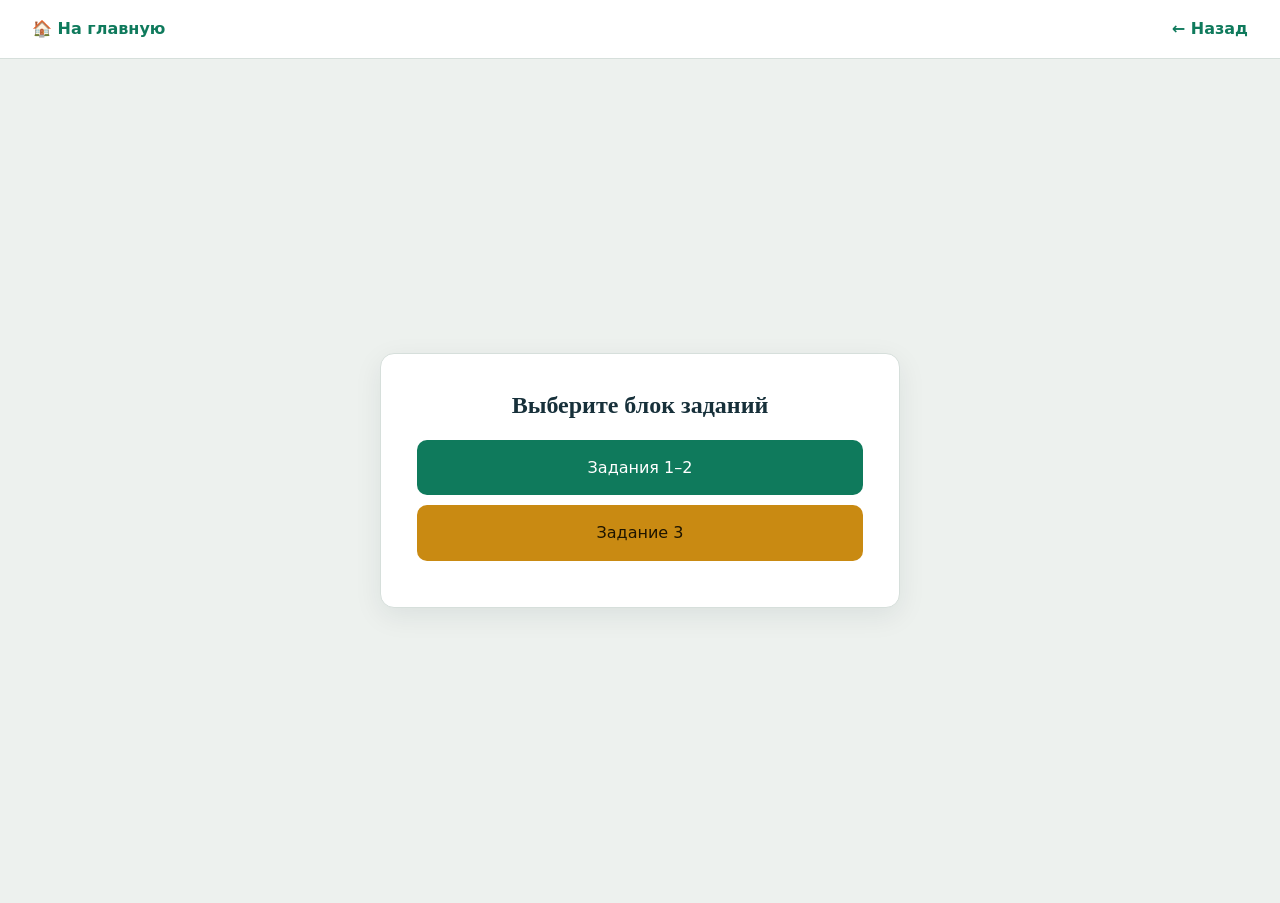
==== public_html/choosetask.html @ 6f6f6281 "Add files via upload" ====
<!DOCTYPE html>
<html lang="ru">
<head>
<meta charset="UTF-8">
<meta name="viewport" content="width=device-width, initial-scale=1">
<title>Выбор заданий</title>
<link rel="stylesheet" href="style.css">
</head>
<body>
<header class="topbar"><a href="index.html">🏠 На главную</a><span class="sp"></span><a href="varchoice.html">← Назад</a></header>
<main class="stage"><div class="card">
<h3>Выберите блок заданий</h3>
<p class="sub" id="var"></p>
<a class="btn" id="t12" href="task12.html">Задания 1–2</a>
<a class="btn alt" id="t3" href="task3.html">Задание 3</a>
</div></main>
<script>
var v=new URLSearchParams(location.search).get('v');
if(v){
  document.getElementById('var').textContent='Вариант '+v;
  document.getElementById('t12').href='task12.html?v='+v;
  document.getElementById('t3').href='task3.html?v='+v;
}
</script>
</body></html>
---- public_html/style.css ----
:root{--bg:#edf1ee;--ink:#17303a;--muted:#5b6f76;--card:#fff;--line:#d6dfdb;--accent:#0f7a5c;--accent-d:#0a5a43;--glow:#0f766e;--warm:#c98a12;--ok:#1f8a4c;--bad:#b83b3b;--r:14px}
@media(prefers-color-scheme:dark){:root{--bg:#101c20;--ink:#e6efee;--muted:#93a8ad;--card:#182a30;--line:#2a4047;--accent:#34b88a;--accent-d:#55d1a6;--glow:#2fb5a8;--warm:#e3ae3d;--ok:#4cc17f;--bad:#e56b6b}}
*{box-sizing:border-box}
body{margin:0;min-height:100vh;background:var(--bg);color:var(--ink);font:16px/1.6 "Segoe UI",system-ui,-apple-system,sans-serif}
h1,h2,h3,h4,h5{font-family:Georgia,"Times New Roman",serif;line-height:1.25;margin:0 0 .6em}
.topbar{position:sticky;top:0;z-index:5;display:flex;gap:8px;align-items:center;padding:10px 20px;background:var(--card);border-bottom:1px solid var(--line)}
.topbar a{color:var(--accent);text-decoration:none;font-weight:600;padding:6px 12px;border-radius:8px}
.topbar a:hover,.topbar a:focus-visible{background:var(--bg);outline:none}
.topbar .sp{flex:1}
.stage{display:flex;justify-content:center;align-items:center;min-height:calc(100vh - 56px);padding:24px}
.stage.full{min-height:100vh}
.card{background:var(--card);border:1px solid var(--line);border-radius:var(--r);padding:36px;width:100%;max-width:520px;text-align:center;box-shadow:0 8px 28px rgba(15,40,45,.08)}
.card.wide{max-width:820px;text-align:left}
.card h1{font-size:1.9rem}.card h2,.card h3{font-size:1.5rem}
.sub{color:var(--muted);margin:-.2em 0 1.4em}
.btn{display:block;width:100%;padding:15px 18px;margin:10px 0;border:0;border-radius:10px;background:var(--accent);color:#fff;font:600 17px/1.3 inherit;text-decoration:none;text-align:center;cursor:pointer;transition:background .15s,transform .15s}
.btn:hover,.btn:focus-visible{background:var(--accent-d);transform:translateY(-1px);outline:none}
.btn.alt{background:var(--warm);color:#1d1400}.btn.alt:hover{filter:brightness(.93);background:var(--warm)}
.btn.ghost{background:transparent;color:var(--accent);border:2px solid var(--accent)}
.btn.ghost:hover{background:var(--accent);color:#fff}
.list{list-style:none;padding:0;margin:0}
.list li{margin:8px 0}
.list a{display:block;padding:14px;border:1px solid var(--line);border-radius:10px;color:var(--accent);font-weight:600;text-decoration:none;background:var(--card)}
.list a:hover,.list a:focus-visible{border-color:var(--accent);background:var(--bg);outline:none}
table{width:100%;border-collapse:collapse;margin-top:12px;text-align:left}
th,td{padding:12px;border-bottom:1px solid var(--line)}
th{color:var(--muted);font-weight:600;font-size:.92rem}
.good{color:var(--ok);font-weight:700}.mid{color:var(--warm);font-weight:700}.low{color:var(--bad);font-weight:700}
.note{margin-top:20px;font-size:.85rem;color:var(--muted)}
.passage{background:var(--bg);border-left:4px solid var(--accent);border-radius:10px;padding:18px 20px;white-space:pre-line;font-family:Georgia,serif;font-size:1.05rem}
.q{margin:8px 0;padding:10px 14px;background:var(--bg);border-left:4px solid var(--warm);border-radius:8px}
.hint{margin-top:14px;padding:14px 16px;border:1px dashed var(--line);border-radius:10px}
.hint b{display:block;color:var(--muted);font-weight:600;font-size:.9rem}
.photo{display:block;width:100%;max-width:480px;margin:18px auto;border-radius:12px;background:var(--line)}
.rec{display:flex;flex-direction:column;align-items:center;gap:6px;margin-top:28px}
.mic{width:72px;height:72px;border-radius:50%;background:var(--accent);display:grid;place-items:center;text-decoration:none;transition:transform .15s,background .15s}
.mic:hover,.mic:focus-visible{background:var(--accent-d);transform:scale(1.06);outline:none}
.mic svg{width:32px;height:32px;fill:none;stroke:#fff;stroke-width:2;stroke-linecap:round}
.rec span{font-size:.85rem;color:var(--muted)}

.lp{overflow-x:hidden}
.lp-hero{min-height:88vh;display:flex;flex-direction:column;align-items:center;justify-content:center;text-align:center;padding:48px 20px 24px;position:relative}
.lp-hero::before{content:"";position:absolute;inset:0;z-index:-1;background:radial-gradient(60% 50% at 50% 38%,color-mix(in srgb,var(--glow) 22%,transparent),transparent 70%)}
.lp-title{font-family:Georgia,"Times New Roman",serif;font-weight:700;font-size:clamp(3.2rem,13vw,8.5rem);line-height:1;letter-spacing:-.03em;margin:0;background:linear-gradient(100deg,var(--accent) 10%,var(--accent-d) 45%,var(--warm) 95%);-webkit-background-clip:text;background-clip:text;color:transparent;animation:lp-title 1.1s cubic-bezier(.2,.8,.2,1) both}
.lp-tag{margin:18px 0 0;max-width:34ch;font-size:clamp(1.05rem,2.4vw,1.35rem);color:var(--muted);animation:lp-title 1.1s .25s cubic-bezier(.2,.8,.2,1) both}
.lp-wave{display:flex;gap:6px;align-items:center;height:56px;margin-top:34px;animation:lp-title 1.1s .45s both}
.lp-wave i{display:block;width:6px;height:100%;border-radius:3px;background:var(--accent);transform:scaleY(.2);animation:lp-bar 1.4s ease-in-out infinite}
.lp-wave i:nth-child(2n){background:var(--warm)}
.lp-wave i:nth-child(1){animation-delay:-1.3s}.lp-wave i:nth-child(2){animation-delay:-1.1s}.lp-wave i:nth-child(3){animation-delay:-.9s}.lp-wave i:nth-child(4){animation-delay:-.7s}.lp-wave i:nth-child(5){animation-delay:-.5s}.lp-wave i:nth-child(6){animation-delay:-.3s}.lp-wave i:nth-child(7){animation-delay:-.6s}.lp-wave i:nth-child(8){animation-delay:-.2s}.lp-wave i:nth-child(9){animation-delay:-.8s}.lp-wave i:nth-child(10){animation-delay:-.4s}.lp-wave i:nth-child(11){animation-delay:-1s}
@keyframes lp-bar{0%,100%{transform:scaleY(.2)}50%{transform:scaleY(1)}}
@keyframes lp-title{from{opacity:0;transform:translateY(28px)}to{opacity:1;transform:none}}
.lp-scroll{margin-top:40px;color:var(--muted);font-size:.9rem}

.lp-wrap{max-width:900px;margin:0 auto;padding:0 20px 40px}
.lp-block{background:var(--card);border:1px solid var(--line);border-radius:var(--r);padding:34px 38px;margin:0 0 28px;box-shadow:0 10px 30px rgba(15,40,45,.07);position:relative}
.lp-block h2{font-size:clamp(1.4rem,3.4vw,1.9rem);margin-bottom:.5em}
.lp-block p{margin:0;font-size:1.06rem;max-width:68ch}
.lp-block.accent{border-left:6px solid var(--accent)}
.lp-block.warm{border-left:6px solid var(--warm)}
.lp-block.goal{background:linear-gradient(135deg,var(--accent),var(--accent-d));color:#fff;border-color:transparent}
.lp-block.goal h2{color:#fff}
.lp-block.goal p{font-size:1.2rem}
.lp-tasks{list-style:none;margin:0;padding:0;display:grid;gap:12px}
.lp-tasks li{position:relative;padding:14px 16px 14px 48px;background:var(--bg);border-radius:10px}
.lp-tasks li::before{content:"";position:absolute;left:16px;top:50%;width:14px;height:14px;margin-top:-7px;border-radius:50%;background:var(--warm)}

.lp-cta{text-align:center;padding:24px 20px 90px}
.lp-cta .btn{display:inline-block;width:auto;padding:20px 48px;font-size:1.15rem;letter-spacing:.06em;border-radius:999px;box-shadow:0 12px 30px color-mix(in srgb,var(--accent) 40%,transparent)}

.js .rv{opacity:0;transform:translateX(-120px);transition:opacity .9s cubic-bezier(.2,.8,.2,1),transform .9s cubic-bezier(.2,.8,.2,1)}
.js .rv.from-r{transform:translateX(120px)}
.js .rv.in{opacity:1;transform:none}
@media(max-width:600px){.lp-block{padding:24px 22px}.js .rv,.js .rv.from-r{transform:translateX(0) translateY(40px)}}
@media(prefers-reduced-motion:reduce){
  .lp-title,.lp-tag,.lp-wave{animation:none}
  .lp-wave i{animation:none;transform:scaleY(.6)}
  .js .rv,.js .rv.from-r{opacity:1;transform:none;transition:none}
}
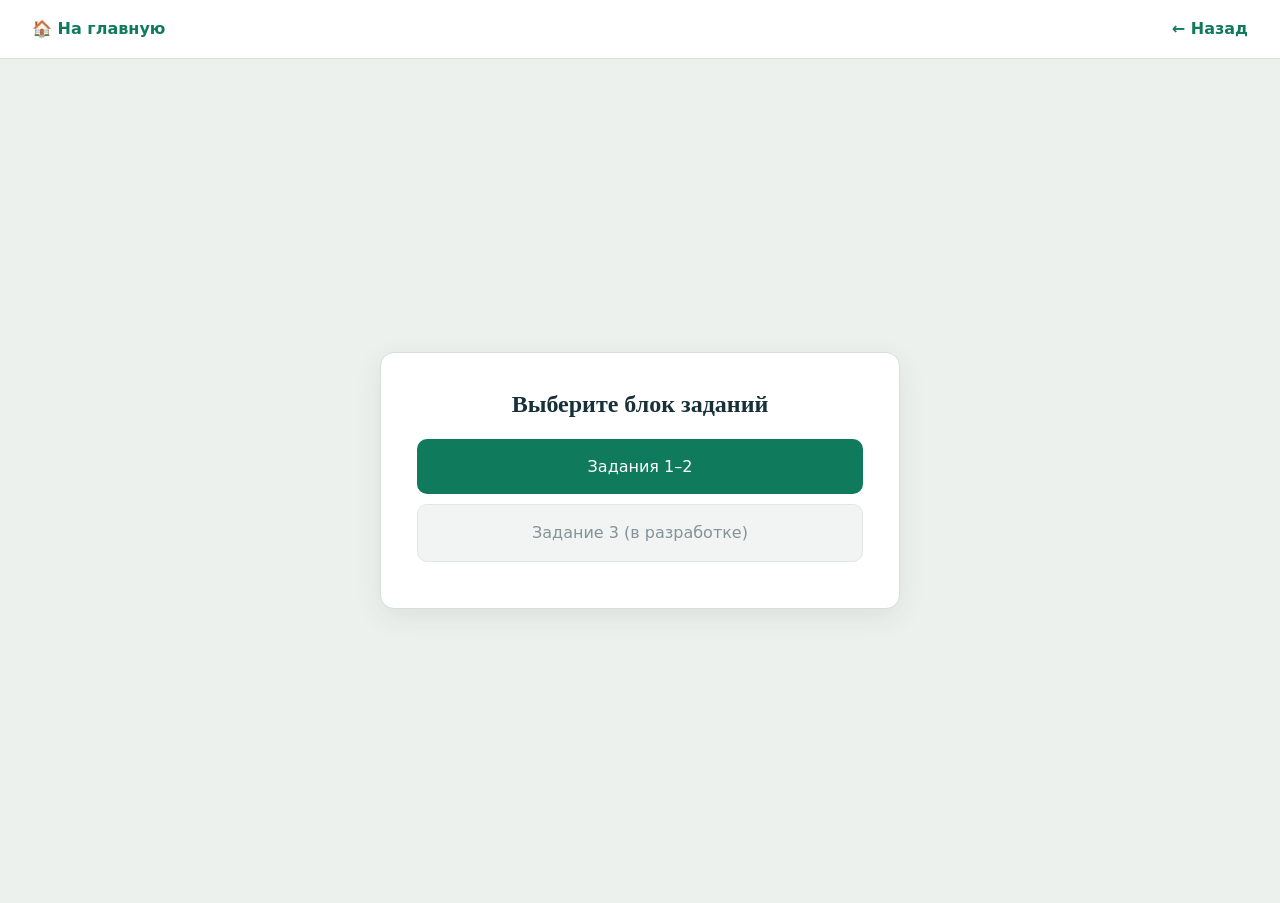
==== commit 057af1de: "Add files via upload" ====
--- a/public_html/choosetask.html
+++ b/public_html/choosetask.html
@@ -5,21 +5,35 @@
 <meta name="viewport" content="width=device-width, initial-scale=1">
 <title>Выбор заданий</title>
 <link rel="stylesheet" href="style.css">
+<style>
+  /* Стиль «неактивной» кнопки-ссылки — повторяем вид .btn:disabled из record.html */
+  .btn.disabled,
+  .btn.disabled:hover,
+  .btn.disabled:focus-visible{
+    background:var(--bg);
+    color:var(--muted);
+    border:1px solid var(--line);
+    cursor:not-allowed;
+    transform:none;
+    filter:none;
+    pointer-events:none;
+    opacity:.75;
+  }
+</style>
 </head>
 <body>
 <header class="topbar"><a href="index.html">🏠 На главную</a><span class="sp"></span><a href="varchoice.html">← Назад</a></header>
 <main class="stage"><div class="card">
 <h3>Выберите блок заданий</h3>
 <p class="sub" id="var"></p>
-<a class="btn" id="t12" href="task12.html">Задания 1–2</a>
-<a class="btn alt" id="t3" href="task3.html">Задание 3</a>
+<a class="btn" id="t12" href="record.html">Задания 1–2</a>
+<a class="btn alt disabled" id="t3" href="#" aria-disabled="true">Задание 3 (в разработке)</a>
 </div></main>
 <script>
-var v=new URLSearchParams(location.search).get('v');
-if(v){
-  document.getElementById('var').textContent='Вариант '+v;
-  document.getElementById('t12').href='task12.html?v='+v;
-  document.getElementById('t3').href='task3.html?v='+v;
+var v = new URLSearchParams(location.search).get('v');
+if (v) {
+  document.getElementById('var').textContent = 'Вариант ' + v;
+  document.getElementById('t12').href = 'record.html?v=' + v;
 }
 </script>
-</body></html>
+</body></html>
--- a/public_html/style.css
+++ b/public_html/style.css
@@ -25,6 +25,7 @@
 table{width:100%;border-collapse:collapse;margin-top:12px;text-align:left}
 th,td{padding:12px;border-bottom:1px solid var(--line)}
 th{color:var(--muted);font-weight:600;font-size:.92rem}
+.stress{color:#d33;font-weight:inherit}
 .good{color:var(--ok);font-weight:700}.mid{color:var(--warm);font-weight:700}.low{color:var(--bad);font-weight:700}
 .note{margin-top:20px;font-size:.85rem;color:var(--muted)}
 .passage{background:var(--bg);border-left:4px solid var(--accent);border-radius:10px;padding:18px 20px;white-space:pre-line;font-family:Georgia,serif;font-size:1.05rem}
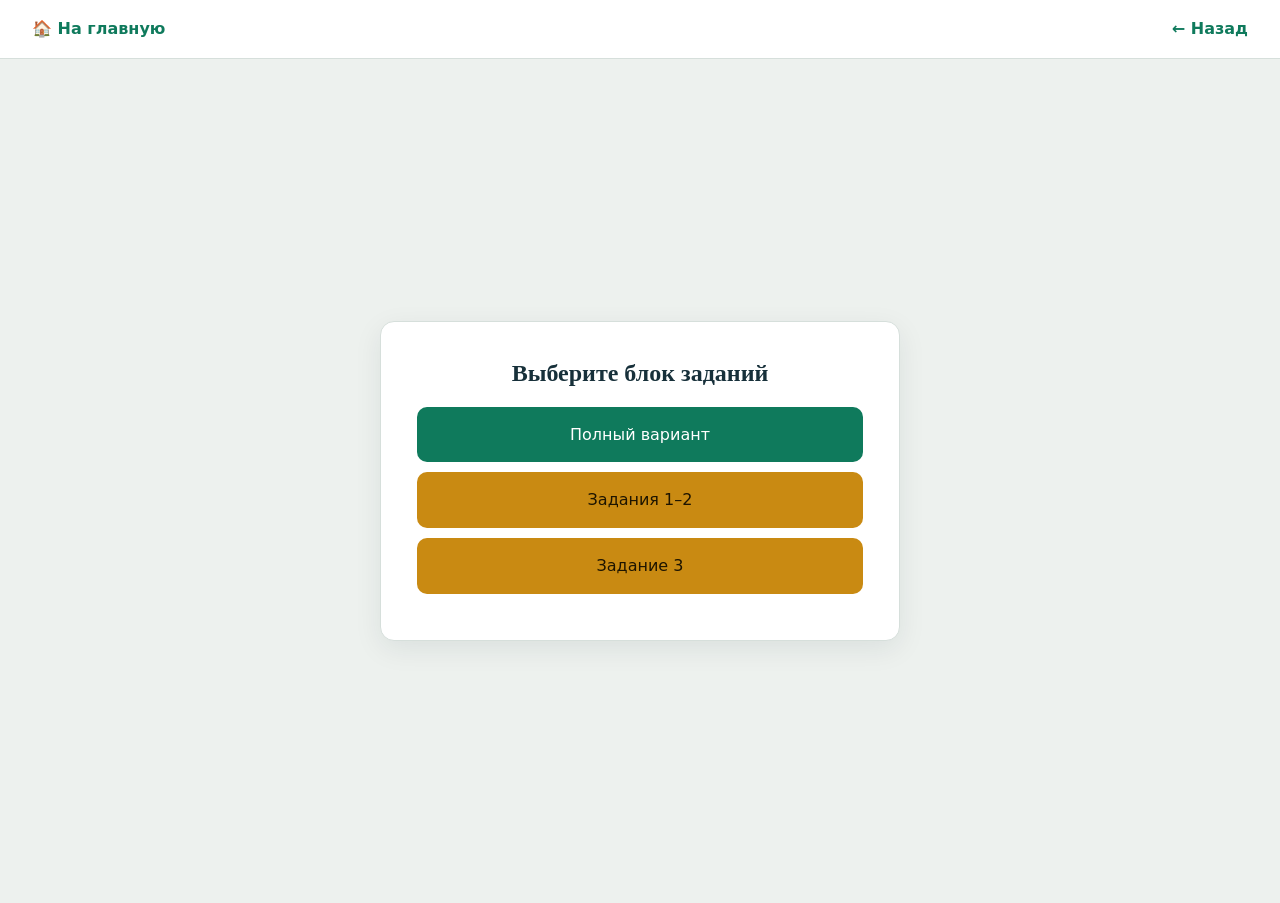
==== commit fa8127f7: "Add files via upload" ====
--- a/public_html/choosetask.html
+++ b/public_html/choosetask.html
@@ -5,35 +5,27 @@
 <meta name="viewport" content="width=device-width, initial-scale=1">
 <title>Выбор заданий</title>
 <link rel="stylesheet" href="style.css">
-<style>
-  /* Стиль «неактивной» кнопки-ссылки — повторяем вид .btn:disabled из record.html */
-  .btn.disabled,
-  .btn.disabled:hover,
-  .btn.disabled:focus-visible{
-    background:var(--bg);
-    color:var(--muted);
-    border:1px solid var(--line);
-    cursor:not-allowed;
-    transform:none;
-    filter:none;
-    pointer-events:none;
-    opacity:.75;
-  }
-</style>
 </head>
 <body>
-<header class="topbar"><a href="index.html">🏠 На главную</a><span class="sp"></span><a href="varchoice.html">← Назад</a></header>
+<header class="topbar">
+  <a href="index.html">🏠 На главную</a>
+  <span class="sp"></span>
+  <a href="varchoice.html">← Назад</a>
+</header>
 <main class="stage"><div class="card">
 <h3>Выберите блок заданий</h3>
 <p class="sub" id="var"></p>
-<a class="btn" id="t12" href="record.html">Задания 1–2</a>
-<a class="btn alt disabled" id="t3" href="#" aria-disabled="true">Задание 3 (в разработке)</a>
+<a class="btn" id="full" href="full.html">Полный вариант</a>
+<a class="btn alt" id="t12" href="record.html">Задания 1–2</a>
+<a class="btn alt" id="t3" href="task3.html">Задание 3</a>
 </div></main>
 <script>
 var v = new URLSearchParams(location.search).get('v');
 if (v) {
   document.getElementById('var').textContent = 'Вариант ' + v;
   document.getElementById('t12').href = 'record.html?v=' + v;
+  document.getElementById('t3').href  = 'task3.html?v=' + v;
+  document.getElementById('full').href = 'full.html?v=' + v;
 }
 </script>
 </body></html>
